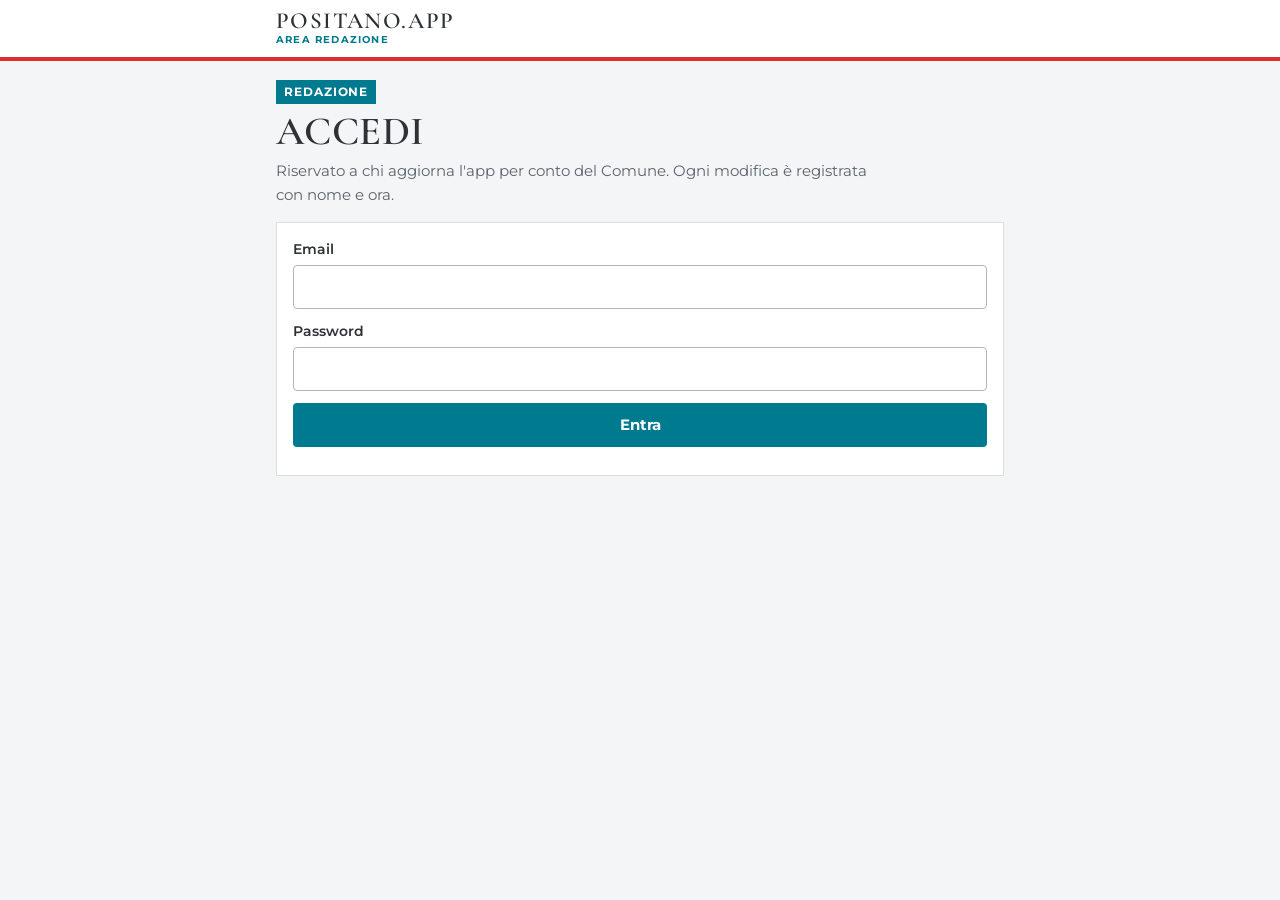
==== public/admin.html @ ebc475f0 "feat: v0.3.0 · home a modalità, pannello di redazione, aperti d'inverno, servizi del Comune - Home c" ====
<!doctype html>
<html lang="it">
<head>
  <meta charset="utf-8">
  <meta name="viewport" content="width=device-width, initial-scale=1, viewport-fit=cover">
  <title>Redazione · Positano.app</title>
  <meta name="robots" content="noindex, nofollow">
  <meta name="theme-color" content="#FFFFFF">
  <link rel="stylesheet" href="css/style.css">
  <style>
    body{padding-bottom:2rem}
    .tabs{display:flex;gap:.3rem;overflow-x:auto;margin:0 0 1rem;border-bottom:1px solid var(--bordo)}
    .tabs button{min-height:44px;padding:.4rem .9rem;border:0;border-bottom:3px solid transparent;background:none;font:600 14px/1 var(--sans);color:var(--ink2);cursor:pointer;white-space:nowrap}
    .tabs button[aria-selected="true"]{color:var(--ink);border-bottom-color:var(--filo)}
    .riga-l{display:flex;align-items:center;gap:.7rem;padding:.6rem .8rem;border-top:1px solid var(--bordo);background:var(--carta)}
    .riga-l:first-child{border-top:0}
    .riga-l > div{flex:1;min-width:0}
    .riga-l small{display:block;color:var(--ink2)}
    .elenco{border:1px solid var(--bordo);margin-bottom:1rem}
    form.scheda{display:grid;gap:.75rem;background:var(--carta);border:1px solid var(--bordo);padding:1rem;margin-bottom:1rem}
    form.scheda label{display:flex;flex-direction:column;gap:.25rem;font-weight:600;font-size:.88rem}
    form.scheda input,form.scheda select,form.scheda textarea{font:inherit;font-weight:400;padding:.5rem .65rem;border:1.5px solid var(--bordo-forte);border-radius:var(--r);background:#fff;color:var(--ink);min-height:44px}
    .due{display:grid;grid-template-columns:repeat(auto-fit,minmax(min(100%,200px),1fr));gap:.6rem}
    .periodo{display:grid;grid-template-columns:1fr 1fr;gap:.4rem;padding:.6rem;border:1px solid var(--bordo);background:var(--fondo)}
    .periodo .giorni{grid-column:1/-1;display:flex;flex-wrap:wrap;gap:.3rem .7rem;font-weight:400;font-size:.85rem}
    .periodo .giorni label{flex-direction:row;align-items:center;gap:.25rem;font-weight:400}
    .periodo .giorni input{min-height:auto}
    .periodo .full{grid-column:1/-1}
    .errore{color:var(--c-emergenze);font-weight:600}
    .ok{color:var(--verde-ok);font-weight:600}
    .piccolo{font-size:.82rem;color:var(--ink2)}
    .registro td{padding:.35rem .5rem;border-top:1px solid var(--bordo);font-size:.85rem;vertical-align:top}
    .tabella{overflow-x:auto;background:var(--carta);border:1px solid var(--bordo)}
  </style>
</head>
<body>
  <header class="topbar"><div class="topbar-in">
    <a class="brand" href="./"><strong>Positano.app</strong><small>Area redazione</small></a>
    <div class="topbar-actions"><button type="button" class="btn secondario" id="esci" hidden>Esci</button></div>
  </div></header>
  <main id="main">
    <section id="accesso" hidden>
      <header class="sec-head"><span class="banda">Redazione</span><h1>Accedi</h1><p>Riservato a chi aggiorna l'app per conto del Comune. Ogni modifica è registrata con nome e ora.</p></header>
      <form class="scheda" id="f-accesso">
        <label>Email<input type="email" id="a-email" autocomplete="username" required></label>
        <label>Password<input type="password" id="a-pw" autocomplete="current-password" required></label>
        <button class="btn" type="submit">Entra</button>
        <p id="a-msg" class="errore" role="alert"></p>
      </form>
    </section>

    <section id="cambio" hidden>
      <header class="sec-head"><span class="banda">Redazione</span><h1>Scegli la tua password</h1><p>Al primo accesso la password va cambiata: almeno 12 caratteri. Usa il gestore delle password del telefono.</p></header>
      <form class="scheda" id="f-cambio">
        <label>Password attuale<input type="password" id="c-old" autocomplete="current-password" required></label>
        <label>Nuova password<input type="password" id="c-new" autocomplete="new-password" minlength="12" required></label>
        <button class="btn" type="submit">Salva</button>
        <p id="c-msg" class="errore" role="alert"></p>
      </form>
    </section>

    <section id="pannello" hidden>
      <header class="sec-head"><span class="banda">Redazione</span><h1>Pannello</h1><p id="chi"></p></header>
      <nav class="tabs" role="tablist">
        <button role="tab" data-tab="aperture" aria-selected="true">Aperture invernali</button>
        <button role="tab" data-tab="avvisi" aria-selected="false">Avvisi</button>
        <button role="tab" data-tab="home" aria-selected="false">Home</button>
        <button role="tab" data-tab="registro" aria-selected="false">Registro</button>
      </nav>
      <div id="tab"></div>
    </section>
  </main>
  <div id="toast" class="toast" role="status" hidden></div>
  <script src="js/admin.js"></script>
</body>
</html>
---- public/css/style.css ----
/* Positano.app · stile v0.3
   Il linguaggio dei post del Comune (design system «Comune di Positano · Positano.app»):
   Cormorant Garamond per i titoli, Montserrat per il resto, colori di categoria, fili rossi, angoli squadrati.
   Solo tema chiaro, per scelta. Tocchi >= 44 px, testo >= 4,5:1. */
@font-face{font-family:"Cormorant Garamond";src:url(../fonts/cormorant-garamond-latin.woff2) format("woff2");font-weight:500 600;font-style:normal;font-display:swap}
@font-face{font-family:"Montserrat";src:url(../fonts/montserrat-latin.woff2) format("woff2");font-weight:400 700;font-style:normal;font-display:swap}

:root{
  color-scheme:light;
  --display:"Cormorant Garamond",Garamond,"Times New Roman",serif;
  --sans:Montserrat,"Segoe UI",Roboto,Arial,sans-serif;
  --fondo:#F3F5F7; --carta:#FFFFFF; --ink:#2E3236; --ink2:#5B636B; --bordo:#D9DEE3; --bordo-forte:#AEB7C0;
  --filo:#DD302E; --su-scuro:#FFFFFF; --su-chiaro:#111111;
  --teal:#007A8E; --teal-scuro:#005F6E;
  /* categorie: fondo pieno + testo che ci sta sopra */
  --c-emergenze:#B71523; --t-emergenze:#FFFFFF;
  --c-viabilita:#1877BD; --t-viabilita:#FFFFFF;
  --c-cultura:#CA1D6B; --t-cultura:#FFFFFF;
  --c-sanita:#F4AACC; --t-sanita:#111111;
  --c-sport:#FAB429; --t-sport:#111111;
  --c-ambiente:#89B026; --t-ambiente:#111111;
  --c-turismo:#7DC1E7; --t-turismo:#111111;
  --c-scuole:#E97A28; --t-scuole:#111111;
  --c-lavori:#7D6F64; --t-lavori:#FFFFFF;
  --c-sociale:#9B72AA; --t-sociale:#111111;
  --c-oggi:#00966B; --t-oggi:#111111;
  --c-comunicati:#1877BD; --t-comunicati:#FFFFFF;
  --c-extra:#004C77; --t-extra:#FFFFFF;
  --c-istituzionale:#007A8E; --t-istituzionale:#FFFFFF;
  --c-protezione-civile:#172C70; --t-protezione-civile:#FFFFFF;
  --verde-ok:#1F7A4A; --avviso-bg:#FFF4D6; --avviso-ink:#6B4A00;
  --r:4px; --nav-h:64px;
}
*{box-sizing:border-box}
[hidden]{display:none !important}
html{-webkit-text-size-adjust:100%}
body{margin:0;background:var(--fondo);color:var(--ink);font:400 16px/1.55 var(--sans);padding-bottom:calc(var(--nav-h) + env(safe-area-inset-bottom) + 8px)}
body.no-scroll{overflow:hidden}
main{max-width:760px;margin:0 auto;padding:1rem max(16px,env(safe-area-inset-left,0px)) 1.5rem max(16px,env(safe-area-inset-right,0px))}
main:focus{outline:none}
h1,h2,h3{line-height:1.15;margin:0}
p{margin:0}
a{color:#135E96}
.sr-only{position:absolute;width:1px;height:1px;overflow:hidden;clip:rect(0 0 0 0);white-space:nowrap}
.ic{width:22px;height:22px;flex:none;fill:none;stroke:currentColor;stroke-width:1.9;stroke-linecap:round;stroke-linejoin:round}
:focus-visible{outline:3px solid var(--c-sport);outline-offset:2px}
h1:focus,h3:focus,article:focus{outline:none}
.skip-link{position:absolute;left:-999px;top:0;background:var(--teal);color:#fff;padding:.6rem 1rem;z-index:99}
.skip-link:focus{left:0}

/* ---- testata: fascia bianca + filo rosso, come i post ---- */
.topbar{position:sticky;top:0;z-index:20;background:var(--carta);border-bottom:4px solid var(--filo);padding-top:env(safe-area-inset-top,0px)}
.topbar-in{max-width:760px;margin:0 auto;display:flex;align-items:center;justify-content:space-between;gap:.5rem;padding:.4rem max(12px,env(safe-area-inset-right,0px)) .4rem max(16px,env(safe-area-inset-left,0px))}
.brand{display:flex;flex-direction:column;color:var(--ink);text-decoration:none;min-height:44px;justify-content:center}
.brand strong{font:600 23px/1 var(--display);letter-spacing:.06em;text-transform:uppercase}
.brand small{font:700 10px/1.3 var(--sans);letter-spacing:.12em;text-transform:uppercase;color:var(--teal)}
.topbar-actions{display:flex;gap:.25rem;align-items:center}
.icon-btn{display:inline-flex;align-items:center;justify-content:center;min-width:44px;min-height:44px;border:0;border-radius:var(--r);background:transparent;color:inherit;cursor:pointer}
.icon-btn:hover{background:var(--fondo)}
.lang-btn{min-width:44px;min-height:36px;border:1.5px solid var(--bordo-forte);background:var(--carta);color:var(--ink);border-radius:var(--r);font:700 13px/1 var(--sans);cursor:pointer}
.lang-btn:hover{border-color:var(--ink)}
.offline-bar{background:var(--avviso-bg);color:var(--avviso-ink);text-align:center;font-size:.85rem;padding:.4rem 1rem}

/* ---- elementi del sistema ---- */
.banda{display:inline-flex;align-items:center;gap:.35rem;align-self:flex-start;padding:4px 8px;font:700 11.5px/16px var(--sans);letter-spacing:.08em;text-transform:uppercase;background:var(--c-istituzionale);color:var(--t-istituzionale)}
.titolo-sez{font:600 13px/1.2 var(--sans);letter-spacing:.1em;text-transform:uppercase;color:var(--ink2);margin:1.6rem 0 .65rem;display:flex;align-items:center;gap:.6rem}
.titolo-sez::after{content:"";flex:1;height:1px;background:var(--bordo)}
.list{display:flex;flex-direction:column;gap:.7rem}
.note{color:var(--ink2);font-size:.92rem}
.callout{background:var(--avviso-bg);color:var(--ink);padding:.75rem .9rem;border-radius:var(--r);font-size:.92rem}
.updated{margin-top:1.4rem;color:var(--ink2);font-size:.82rem}
.muted{color:var(--ink2)}
.more{display:inline-flex;align-items:center;gap:.25rem;font-weight:700;text-decoration:none;min-height:44px;color:var(--teal-scuro)}
.more .ic{width:18px;height:18px}
.btn{display:inline-flex;align-items:center;justify-content:center;gap:.4rem;min-height:44px;padding:.55rem 1.1rem;border:0;border-radius:var(--r);background:var(--teal);color:#fff;font:700 15px/1.2 var(--sans);cursor:pointer;text-decoration:none}
.btn.secondario{background:var(--carta);color:var(--ink);border:1px solid var(--bordo-forte)}

/* ---- home ---- */
.hero{padding:.6rem 0 .2rem;display:flex;flex-direction:column;gap:.35rem}
.hero-k{font:700 12px/1.3 var(--sans);letter-spacing:.12em;text-transform:uppercase;color:var(--teal)}
.hero h1{font:600 clamp(34px,8vw,46px)/1 var(--display);text-transform:uppercase;letter-spacing:.01em}
.hero-riga{display:flex;flex-wrap:wrap;gap:.3rem 1rem;color:var(--ink2);font-size:.95rem;align-items:center}
.hero-riga span{display:inline-flex;align-items:center;gap:.35rem}
.hero-riga .ic{width:19px;height:19px;color:var(--c-scuole)}
.meteo{font-weight:600;color:var(--ink)}
.modo{display:inline-flex;align-items:center;gap:.4rem;font:600 12px/1 var(--sans);color:var(--ink2);margin-top:.15rem}
.modo i{width:10px;height:10px;display:inline-block}
.messaggio{margin:.8rem 0 0;background:var(--carta);border:1px solid var(--bordo)}
.messaggio .fascia{padding:6px 12px;font:700 11.5px/16px var(--sans);letter-spacing:.08em;text-transform:uppercase}
.messaggio p{padding:.75rem 12px;font-size:1rem}
.sos{display:flex;align-items:center;gap:.85rem;margin:1rem 0 .2rem;padding:.8rem 1rem;border-radius:var(--r);background:var(--c-emergenze);color:#fff;text-decoration:none;min-height:60px}
.sos .ic{width:26px;height:26px;stroke-width:2.2}
.sos strong{display:block;font-size:1.05rem}
.sos small{display:block;opacity:.92;font-size:.82rem}
.allerta{margin:.9rem 0 0;border:1px solid var(--bordo);background:var(--carta)}
.allerta .fascia{display:flex;justify-content:space-between;gap:.5rem;padding:7px 12px;font:700 12px/16px var(--sans);letter-spacing:.08em;text-transform:uppercase}
.allerta .corpo{padding:.8rem 12px .9rem;display:flex;flex-direction:column;gap:.35rem}
.allerta h2{font:600 26px/1.05 var(--display);text-transform:uppercase}
.allerta.giallo .fascia{background:#FAB429;color:#111}
.allerta.arancione .fascia{background:#E97A28;color:#111}
.allerta.rosso .fascia{background:#B71523;color:#fff}
.allerta-ok{display:flex;align-items:center;gap:.55rem;margin:.9rem 0 0;padding:.6rem .85rem;background:var(--carta);border:1px solid var(--bordo);border-radius:var(--r);font-size:.9rem;color:var(--ink2)}
.allerta-ok .pallino{width:10px;height:10px;border-radius:50%;background:var(--verde-ok);flex:none}

/* avviso: occhiello pieno + filo rosso + titolo in Cormorant (AvvisoApp) */
.avviso{background:var(--carta);border:1px solid var(--bordo);scroll-margin-top:80px}
.avviso .occhiello{display:flex;justify-content:space-between;gap:.5rem;padding:6px 12px;font:700 11.5px/16px var(--sans);letter-spacing:.08em;text-transform:uppercase}
.avviso .filo{height:3px;background:var(--filo)}
.avviso .corpo{padding:.75rem 12px .85rem;display:flex;flex-direction:column;gap:.4rem}
.avviso h3{font:600 22px/1.08 var(--display);text-transform:uppercase;letter-spacing:.01em}
.avviso .stato{font:700 11px/1 var(--sans);letter-spacing:.06em;text-transform:uppercase;padding:3px 6px;border:1px solid currentColor}
.avviso .stato.risolto{color:var(--verde-ok)}
.avviso .storia{margin:.2rem 0 0;padding:0;list-style:none;border-left:2px solid var(--bordo);display:flex;flex-direction:column;gap:.35rem}
.avviso .storia li{padding-left:.7rem;font-size:.88rem;color:var(--ink2)}
.avviso .storia b{color:var(--ink);font-weight:600}
.avvisi{display:flex;flex-direction:column;gap:.7rem}
.comune-link{display:flex;align-items:center;gap:.7rem;padding:.65rem .85rem;background:var(--carta);border:1px solid var(--bordo);color:var(--ink);text-decoration:none;min-height:52px}
.comune-link > span:not(.menu-b){flex:1;min-width:0}
.comune-link small{display:block;color:var(--ink2);font-size:.8rem}

.pannello{display:flex;align-items:center;gap:.8rem;margin:.8rem 0 0;padding:.85rem 1rem;background:var(--carta);border:1px solid var(--bordo);text-decoration:none;color:var(--ink)}
.pannello > span{flex:1;min-width:0}
.pannello .k{display:block;font:700 11.5px/1.3 var(--sans);letter-spacing:.08em;text-transform:uppercase;color:var(--ink2)}
.pannello .v{display:block;margin-top:.3rem;font-size:1.02rem;font-weight:600}
.pannello .ic-big{width:40px;height:40px;display:inline-flex;align-items:center;justify-content:center;flex:none}
.chev{color:var(--ink2);width:20px;height:20px}

.tiles{display:grid;grid-template-columns:repeat(2,1fr);gap:.6rem}
@media (min-width:600px){.tiles{grid-template-columns:repeat(3,1fr)}}
.tile{display:flex;flex-direction:column;background:var(--carta);border:1px solid var(--bordo);color:var(--ink);text-decoration:none;min-height:118px}
.tile .tile-b{height:6px}
.tile .tile-in{padding:.7rem .8rem .8rem;display:flex;flex-direction:column;gap:.3rem}
.tile .ic{width:24px;height:24px;color:var(--ink2)}
.tile-t{font:600 19px/1.05 var(--display);text-transform:uppercase;letter-spacing:.01em}
.tile-d{font-size:.78rem;color:var(--ink2);line-height:1.3}
.tile:hover{border-color:var(--bordo-forte)}

.scorciatoie{display:grid;grid-template-columns:repeat(3,1fr);gap:.5rem}
.scorciatoia{display:flex;flex-direction:column;align-items:center;justify-content:center;gap:.35rem;min-height:84px;padding:.6rem .4rem;background:var(--carta);border:1px solid var(--bordo);color:var(--ink);text-decoration:none;text-align:center;font:600 13px/1.2 var(--sans)}
.scorciatoia .ic{color:var(--teal)}

.install{display:flex;gap:.5rem;align-items:flex-start;margin-top:1.2rem;padding:.9rem 1rem;border:1px dashed var(--bordo-forte);font-size:.9rem;background:var(--carta)}
.install > div{flex:1}
.install p{margin:.25rem 0 .5rem;color:var(--ink2)}

/* ---- testata di sezione ---- */
.crumb{display:inline-flex;align-items:center;gap:.2rem;min-height:44px;margin:-.4rem 0 0 -.3rem;padding:0 .3rem;color:var(--ink2);text-decoration:none;font-size:.9rem;font-weight:600}
.crumb .ic{width:18px;height:18px}
.sec-head{display:flex;flex-direction:column;gap:.45rem;margin:.2rem 0 1rem}
.sec-head h1{font:600 clamp(30px,7vw,40px)/1.02 var(--display);text-transform:uppercase;letter-spacing:.01em}
.sec-head p{color:var(--ink2);font-size:.95rem;max-width:62ch}
.jump{display:flex;gap:.4rem;overflow-x:auto;padding:.1rem 1rem .6rem;margin:0 -1rem;scrollbar-width:none}
.jump a{flex:none;padding:.45rem .8rem;border:1px solid var(--bordo-forte);background:var(--carta);color:var(--ink);text-decoration:none;font-size:.84rem;font-weight:600;min-height:38px;display:inline-flex;align-items:center}
.group{scroll-margin-top:80px}

/* ---- scheda (SchedaApp) ---- */
.item{background:var(--carta);border:1px solid var(--bordo);border-radius:var(--r);padding:.9rem 1rem;display:flex;flex-direction:column;gap:.45rem;scroll-margin-top:80px}
.item.flash{animation:flash 1.6s ease-out}
@keyframes flash{0%{box-shadow:0 0 0 4px var(--c-sport)}100%{box-shadow:none}}
@media (prefers-reduced-motion: reduce){.item.flash,.avviso.flash{animation:none;outline:3px solid var(--c-sport)}}
.item-head{display:flex;flex-wrap:wrap;align-items:center;gap:.35rem .5rem;position:relative;padding-right:44px}
.item h3{font:700 17px/1.3 var(--sans)}
.item p{font-size:.95rem}
.item .sub{color:var(--ink2);font-size:.9rem}
.hours,.addr{display:flex;gap:.45rem;align-items:flex-start;color:var(--ink2)}
.hours .ic,.addr .ic{width:18px;height:18px;margin-top:.15rem}
.chips{display:flex;flex-wrap:wrap;gap:.35rem;list-style:none;padding:0;margin:0}
.chips li{font-size:.8rem;padding:.18rem .55rem;border:1px solid var(--bordo-forte);color:var(--ink)}
.bullets{margin:0;padding-left:1.15rem;font-size:.94rem}
.bullets li{margin:.2rem 0}
.state{font-size:.84rem;font-weight:700}
.state.on{color:var(--verde-ok)} .state.off{color:var(--ink2)}
.src{font-size:.78rem;color:var(--ink2)}
.src a{color:var(--ink2)}
.acts{display:flex;flex-wrap:wrap;gap:.45rem;margin-top:.25rem}
.act{display:inline-flex;align-items:center;gap:.4rem;min-height:44px;padding:.45rem .8rem;border-radius:var(--r);border:1px solid var(--bordo-forte);background:var(--carta);color:var(--ink);font:600 14px/1.25 var(--sans);text-decoration:none;cursor:pointer;max-width:100%}
.act span{overflow-wrap:anywhere}
.act .ic{width:19px;height:19px}
.act.primary{background:var(--teal);border-color:var(--teal);color:#fff;font-size:15px}
.share-btn{position:absolute;top:-10px;right:-10px;width:44px;height:44px;display:inline-flex;align-items:center;justify-content:center;border:0;background:transparent;color:var(--ink2);cursor:pointer}
.share-btn .ic{width:19px;height:19px}
.badge{display:inline-block;font-size:.7rem;font-weight:700;padding:.12rem .45rem;letter-spacing:.02em}
.badge.warn{background:var(--avviso-bg);color:var(--avviso-ink)}
.badge.demo{background:#E3EFF9;color:#134A7C}
.q{display:inline-flex;align-items:center;justify-content:center;width:1.15em;height:1.15em;border-radius:50%;background:var(--avviso-bg);color:var(--avviso-ink);font-size:.75em;font-weight:800;vertical-align:middle}

/* ---- eventi ---- */
.event{display:flex;gap:.85rem;background:var(--carta);border:1px solid var(--bordo);padding:.85rem 1rem;margin-bottom:.6rem;scroll-margin-top:80px}
.ev-date{flex:none;width:54px;text-align:center;background:var(--c-cultura);color:#fff;padding:.4rem 0;align-self:flex-start}
.ev-date .d{display:block;font:600 26px/1 var(--display)}
.ev-date .m{display:block;font:700 10.5px/1.4 var(--sans);text-transform:uppercase;letter-spacing:.06em}
.ev-body{flex:1;min-width:0;display:flex;flex-direction:column;gap:.35rem}
.ev-body h3{font:700 16px/1.3 var(--sans)}
.ev-body .sub{color:var(--ink2);font-size:.9rem}
.filtri{display:flex;flex-wrap:wrap;gap:.4rem;margin:0 0 .8rem}
.filtro{min-height:38px;padding:.35rem .8rem;border:1px solid var(--bordo-forte);background:var(--carta);color:var(--ink);font:600 13px/1 var(--sans);cursor:pointer}
.filtro[aria-pressed="true"]{background:var(--ink);color:#fff;border-color:var(--ink)}

/* ---- rifiuti ---- */
.fraz{display:inline-block;padding:.12rem .5rem;font-size:.85rem;font-weight:700;margin:.1rem .1rem .1rem 0;border:1px solid transparent}
.fraz-brown{background:#ECDCC8;color:#5B3A12} .fraz-blue{background:#D7E8F8;color:#134A7C} .fraz-yellow{background:#FBECB5;color:#6A5000}
.fraz-green{background:#D5EEDB;color:#165A32} .fraz-grey{background:#E3E6E9;color:#333F48} .fraz-white{background:#fff;color:#333;border-color:#CFD6DC}
.week{list-style:none;padding:0;margin:0;background:var(--carta);border:1px solid var(--bordo)}
.week li{display:flex;gap:.8rem;align-items:center;padding:.55rem 1rem;border-top:1px solid var(--bordo);min-height:46px}
.week li:first-child{border-top:0}
.week li.is-today{background:#EAF5EE}
.week .wd{width:6.2rem;flex:none;font-weight:600;font-size:.92rem}
.week .wd::first-letter{text-transform:uppercase}
.field{width:100%;padding:.7rem .9rem;border:1.5px solid var(--bordo-forte);border-radius:var(--r);font:inherit;background:var(--carta);color:var(--ink);min-height:48px;margin-bottom:.6rem}
.gloss{background:var(--carta);border:1px solid var(--bordo)}
.gloss-row{display:flex;flex-direction:column;gap:.15rem;padding:.65rem 1rem;border-top:1px solid var(--bordo)}
.gloss-row:first-child{border-top:0}
.gloss-row > span{color:var(--ink2);font-size:.92rem}
.gloss .note{padding:.6rem 1rem}
.src-only{margin-top:.4rem}
.panel-rif{background:var(--carta);border:1px solid var(--bordo);padding:.9rem 1rem;display:flex;flex-direction:column;gap:.4rem}

/* ---- aperti d'inverno: timeline ---- */
.tl-legenda{display:flex;flex-wrap:wrap;gap:.4rem .9rem;font-size:.82rem;color:var(--ink2);margin:.2rem 0 .6rem}
.tl-legenda i{display:inline-block;width:14px;height:10px;margin-right:.3rem;vertical-align:middle}
.tl{background:var(--carta);border:1px solid var(--bordo)}
.tl-mesi{position:relative;height:28px;border-bottom:1px solid var(--bordo);margin-left:0}
.tl-mesi span{position:absolute;top:0;height:28px;display:flex;align-items:center;padding-left:6px;font:700 11px/1 var(--sans);letter-spacing:.06em;text-transform:uppercase;color:var(--ink2);border-left:1px solid var(--bordo)}
.tl-zona{padding:.45rem .75rem;background:var(--fondo);border-top:1px solid var(--bordo);font:700 11.5px/16px var(--sans);letter-spacing:.08em;text-transform:uppercase;color:var(--ink)}
.tl-riga{padding:.55rem .75rem .65rem;border-top:1px solid var(--bordo);display:flex;flex-direction:column;gap:.35rem}
.tl-riga:first-of-type{border-top:0}
.tl-nome{display:flex;flex-wrap:wrap;align-items:baseline;gap:.2rem .5rem}
.tl-nome strong{font-size:.98rem}
.tl-nome small{color:var(--ink2);font-size:.8rem}
.tl-oggi{font:700 11px/1 var(--sans);letter-spacing:.05em;text-transform:uppercase;padding:3px 6px;background:var(--verde-ok);color:#fff}
.tl-barra{position:relative;height:16px;background:repeating-linear-gradient(90deg,transparent 0 calc(100%/5 - 1px),var(--bordo) calc(100%/5 - 1px) calc(100%/5));}
.tl-barra b{position:absolute;top:2px;bottom:2px;background:var(--c-extra);min-width:3px}
.tl-barra b.giorni{background:repeating-linear-gradient(90deg,var(--c-extra) 0 4px,#7FA6BF 4px 6px)}
.tl-barra .ora{position:absolute;top:-3px;bottom:-3px;width:2px;background:var(--filo)}
.tl-periodi{font-size:.82rem;color:var(--ink2)}
.vuoto{background:var(--carta);border:1px dashed var(--bordo-forte);padding:1.1rem 1rem;display:flex;flex-direction:column;gap:.5rem}

/* ---- menu e ricerca ---- */
.menu{display:flex;flex-direction:column;background:var(--carta);border:1px solid var(--bordo)}
.menu-row{display:flex;align-items:center;gap:.85rem;padding:.7rem 1rem;border-top:1px solid var(--bordo);text-decoration:none;color:var(--ink);min-height:62px}
.menu-row:first-child{border-top:0}
.menu-row > span:nth-child(2){flex:1;min-width:0}
.menu-row strong{display:block}
.menu-row small{display:block;color:var(--ink2);font-size:.84rem}
.menu-b{width:6px;align-self:stretch;flex:none}
.search-sheet{position:fixed;inset:0;z-index:40;background:var(--fondo);display:flex;flex-direction:column;padding-top:env(safe-area-inset-top)}
.search-head{display:flex;align-items:center;gap:.4rem;padding:.6rem .6rem .6rem 1rem;border-bottom:4px solid var(--filo);background:var(--carta)}
.search-head > .ic{color:var(--ink2)}
.search-head input{flex:1;min-height:44px;border:0;background:transparent;font:inherit;font-size:1.05rem;color:var(--ink)}
.search-head input:focus{outline:none}
.search-head input::-webkit-search-cancel-button{-webkit-appearance:none;appearance:none}
.search-results{overflow:auto;padding:1rem;max-width:760px;width:100%;margin:0 auto}
.search-results .menu-row{background:var(--carta);border:1px solid var(--bordo);margin-bottom:.5rem}

.prose{display:flex;flex-direction:column;gap:.7rem;max-width:66ch}
.prose h2{font:600 24px/1.1 var(--display);text-transform:uppercase;margin-top:.8rem}
.prose ul{margin:0;padding-left:1.2rem}
.modi{display:grid;grid-template-columns:repeat(auto-fit,minmax(min(100%,210px),1fr));gap:.6rem}
.modo-card{display:flex;flex-direction:column;background:var(--carta);border:1px solid var(--bordo);text-decoration:none;color:var(--ink)}
.modo-card .fascia{padding:6px 10px;font:700 11.5px/16px var(--sans);letter-spacing:.08em;text-transform:uppercase}
.modo-card p{padding:.55rem 10px .7rem;font-size:.86rem;color:var(--ink2)}

/* ---- crea post ---- */
.post-form{display:grid;gap:.7rem}
.post-form label{display:flex;flex-direction:column;gap:.25rem;font-weight:600;font-size:.88rem}
.post-form input,.post-form select,.post-form textarea{font:inherit;font-weight:400;padding:.55rem .7rem;border:1.5px solid var(--bordo-forte);border-radius:var(--r);background:var(--carta);color:var(--ink);min-height:44px}
.post-anteprima{width:100%;max-width:420px;aspect-ratio:4/5;border:1px solid var(--bordo);background:var(--carta);display:block}
.post-azioni{display:flex;flex-wrap:wrap;gap:.5rem}

/* ---- barra in basso ---- */
.bottomnav{position:fixed;bottom:0;left:0;right:0;z-index:20;display:flex;background:var(--carta);border-top:1px solid var(--bordo);padding:0 env(safe-area-inset-right,0px) env(safe-area-inset-bottom) env(safe-area-inset-left,0px);height:calc(var(--nav-h) + env(safe-area-inset-bottom))}
.bottomnav a{flex:1;display:flex;flex-direction:column;align-items:center;justify-content:center;gap:3px;font-size:.68rem;font-weight:600;color:var(--ink2);text-decoration:none;position:relative;min-width:0}
.bottomnav a span{white-space:nowrap;overflow:hidden;text-overflow:ellipsis;max-width:100%}
.bottomnav a[aria-current="page"]{color:var(--ink)}
.bottomnav a[aria-current="page"]::before{content:"";position:absolute;top:0;left:22%;right:22%;height:3px;background:var(--filo)}
.bottomnav .nav-sos .ic{color:var(--c-emergenze)}
.toast{position:fixed;left:50%;bottom:calc(var(--nav-h) + env(safe-area-inset-bottom) + 14px);transform:translateX(-50%);background:var(--ink);color:#fff;padding:.55rem 1rem;border-radius:var(--r);font-size:.9rem;z-index:50}
@media print{.topbar,.bottomnav,.acts,.sos{display:none}body{padding:0}}
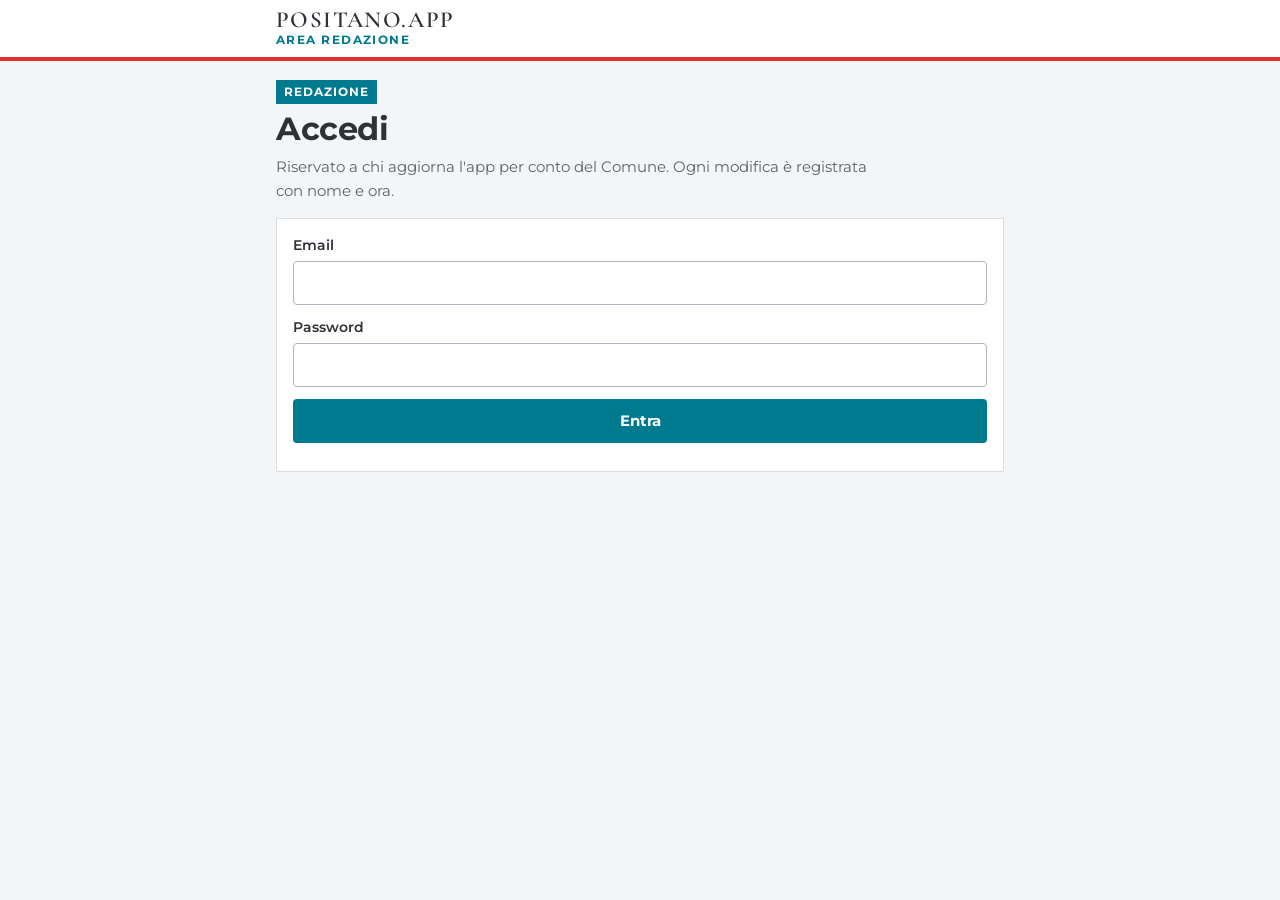
==== commit 1def2a29: "feat: v0.4.0 · Albo e Consiglio da Super Agenda, proposte dai post, zone, notifiche push, mappa, sta" ====
--- a/public/admin.html
+++ b/public/admin.html
@@ -31,6 +31,20 @@
     .piccolo{font-size:.82rem;color:var(--ink2)}
     .registro td{padding:.35rem .5rem;border-top:1px solid var(--bordo);font-size:.85rem;vertical-align:top}
     .tabella{overflow-x:auto;background:var(--carta);border:1px solid var(--bordo)}
+    .proposte{display:grid;gap:.7rem}
+    .post-ig{display:flex;gap:.8rem;background:var(--carta);border:1px solid var(--bordo);padding:.7rem}
+    .post-ig img{width:120px;height:150px;object-fit:cover;flex:none;background:var(--fondo)}
+    .post-ig > div{display:flex;flex-direction:column;gap:.35rem;min-width:0}
+    .testo-ig{font-size:.88rem;color:var(--ink2);white-space:pre-line;overflow-wrap:anywhere}
+    @media (max-width:520px){.post-ig{flex-direction:column}.post-ig img{width:100%;height:220px}}
+    .zone-scelta{border:1px solid var(--bordo);padding:.5rem .7rem;display:flex;flex-wrap:wrap;gap:.3rem .9rem;font-size:.88rem}
+    .zone-scelta legend{font-weight:600;padding:0 .3rem}
+    .zone-scelta label{flex-direction:row !important;align-items:center;gap:.3rem !important;font-weight:400 !important}
+    .zone-scelta input{min-height:auto !important}
+    .barre{display:flex;align-items:flex-end;gap:3px;height:140px;background:var(--carta);border:1px solid var(--bordo);padding:.5rem}
+    .barre div{flex:1;display:flex;flex-direction:column;align-items:center;justify-content:flex-end;height:100%;gap:2px}
+    .barre i{display:block;width:100%;background:var(--teal);min-height:2px}
+    .barre span{font-size:12px;color:var(--ink2)}
   </style>
 </head>
 <body>
@@ -64,7 +78,11 @@
       <nav class="tabs" role="tablist">
         <button role="tab" data-tab="aperture" aria-selected="true">Aperture invernali</button>
         <button role="tab" data-tab="avvisi" aria-selected="false">Avvisi</button>
+        <button role="tab" data-tab="proposte" aria-selected="false">Dai post del Comune</button>
+        <button role="tab" data-tab="notifiche" aria-selected="false">Notifiche</button>
+        <button role="tab" data-tab="comune" aria-selected="false">Consiglio e canali</button>
         <button role="tab" data-tab="home" aria-selected="false">Home</button>
+        <button role="tab" data-tab="stato" aria-selected="false">Stato</button>
         <button role="tab" data-tab="registro" aria-selected="false">Registro</button>
       </nav>
       <div id="tab"></div>
--- a/public/css/style.css
+++ b/public/css/style.css
@@ -1,6 +1,6 @@
 /* Positano.app · stile v0.3
    Il linguaggio dei post del Comune (design system «Comune di Positano · Positano.app»):
-   Cormorant Garamond per i titoli, Montserrat per il resto, colori di categoria, fili rossi, angoli squadrati.
+   Montserrat per titoli e testo (leggibilità); Cormorant Garamond solo per il marchio. Etichette maiuscole >= 12 px, colori di categoria, fili rossi, angoli squadrati.
    Solo tema chiaro, per scelta. Tocchi >= 44 px, testo >= 4,5:1. */
 @font-face{font-family:"Cormorant Garamond";src:url(../fonts/cormorant-garamond-latin.woff2) format("woff2");font-weight:500 600;font-style:normal;font-display:swap}
 @font-face{font-family:"Montserrat";src:url(../fonts/montserrat-latin.woff2) format("woff2");font-weight:400 700;font-style:normal;font-display:swap}
@@ -53,7 +53,7 @@
 .topbar-in{max-width:760px;margin:0 auto;display:flex;align-items:center;justify-content:space-between;gap:.5rem;padding:.4rem max(12px,env(safe-area-inset-right,0px)) .4rem max(16px,env(safe-area-inset-left,0px))}
 .brand{display:flex;flex-direction:column;color:var(--ink);text-decoration:none;min-height:44px;justify-content:center}
 .brand strong{font:600 23px/1 var(--display);letter-spacing:.06em;text-transform:uppercase}
-.brand small{font:700 10px/1.3 var(--sans);letter-spacing:.12em;text-transform:uppercase;color:var(--teal)}
+.brand small{font:700 12px/1.3 var(--sans);letter-spacing:.12em;text-transform:uppercase;color:var(--teal)}
 .topbar-actions{display:flex;gap:.25rem;align-items:center}
 .icon-btn{display:inline-flex;align-items:center;justify-content:center;min-width:44px;min-height:44px;border:0;border-radius:var(--r);background:transparent;color:inherit;cursor:pointer}
 .icon-btn:hover{background:var(--fondo)}
@@ -62,7 +62,7 @@
 .offline-bar{background:var(--avviso-bg);color:var(--avviso-ink);text-align:center;font-size:.85rem;padding:.4rem 1rem}
 
 /* ---- elementi del sistema ---- */
-.banda{display:inline-flex;align-items:center;gap:.35rem;align-self:flex-start;padding:4px 8px;font:700 11.5px/16px var(--sans);letter-spacing:.08em;text-transform:uppercase;background:var(--c-istituzionale);color:var(--t-istituzionale)}
+.banda{display:inline-flex;align-items:center;gap:.35rem;align-self:flex-start;padding:4px 8px;font:700 12px/16px var(--sans);letter-spacing:.08em;text-transform:uppercase;background:var(--c-istituzionale);color:var(--t-istituzionale)}
 .titolo-sez{font:600 13px/1.2 var(--sans);letter-spacing:.1em;text-transform:uppercase;color:var(--ink2);margin:1.6rem 0 .65rem;display:flex;align-items:center;gap:.6rem}
 .titolo-sez::after{content:"";flex:1;height:1px;background:var(--bordo)}
 .list{display:flex;flex-direction:column;gap:.7rem}
@@ -78,7 +78,7 @@
 /* ---- home ---- */
 .hero{padding:.6rem 0 .2rem;display:flex;flex-direction:column;gap:.35rem}
 .hero-k{font:700 12px/1.3 var(--sans);letter-spacing:.12em;text-transform:uppercase;color:var(--teal)}
-.hero h1{font:600 clamp(34px,8vw,46px)/1 var(--display);text-transform:uppercase;letter-spacing:.01em}
+.hero h1{font:700 clamp(28px,6.5vw,36px)/1.15 var(--sans);letter-spacing:-.015em}
 .hero-riga{display:flex;flex-wrap:wrap;gap:.3rem 1rem;color:var(--ink2);font-size:.95rem;align-items:center}
 .hero-riga span{display:inline-flex;align-items:center;gap:.35rem}
 .hero-riga .ic{width:19px;height:19px;color:var(--c-scuole)}
@@ -86,7 +86,7 @@
 .modo{display:inline-flex;align-items:center;gap:.4rem;font:600 12px/1 var(--sans);color:var(--ink2);margin-top:.15rem}
 .modo i{width:10px;height:10px;display:inline-block}
 .messaggio{margin:.8rem 0 0;background:var(--carta);border:1px solid var(--bordo)}
-.messaggio .fascia{padding:6px 12px;font:700 11.5px/16px var(--sans);letter-spacing:.08em;text-transform:uppercase}
+.messaggio .fascia{padding:6px 12px;font:700 12px/16px var(--sans);letter-spacing:.08em;text-transform:uppercase}
 .messaggio p{padding:.75rem 12px;font-size:1rem}
 .sos{display:flex;align-items:center;gap:.85rem;margin:1rem 0 .2rem;padding:.8rem 1rem;border-radius:var(--r);background:var(--c-emergenze);color:#fff;text-decoration:none;min-height:60px}
 .sos .ic{width:26px;height:26px;stroke-width:2.2}
@@ -95,20 +95,20 @@
 .allerta{margin:.9rem 0 0;border:1px solid var(--bordo);background:var(--carta)}
 .allerta .fascia{display:flex;justify-content:space-between;gap:.5rem;padding:7px 12px;font:700 12px/16px var(--sans);letter-spacing:.08em;text-transform:uppercase}
 .allerta .corpo{padding:.8rem 12px .9rem;display:flex;flex-direction:column;gap:.35rem}
-.allerta h2{font:600 26px/1.05 var(--display);text-transform:uppercase}
+.allerta h2{font:700 21px/1.2 var(--sans)}
 .allerta.giallo .fascia{background:#FAB429;color:#111}
 .allerta.arancione .fascia{background:#E97A28;color:#111}
 .allerta.rosso .fascia{background:#B71523;color:#fff}
 .allerta-ok{display:flex;align-items:center;gap:.55rem;margin:.9rem 0 0;padding:.6rem .85rem;background:var(--carta);border:1px solid var(--bordo);border-radius:var(--r);font-size:.9rem;color:var(--ink2)}
 .allerta-ok .pallino{width:10px;height:10px;border-radius:50%;background:var(--verde-ok);flex:none}
 
-/* avviso: occhiello pieno + filo rosso + titolo in Cormorant (AvvisoApp) */
+/* avviso: occhiello pieno + filo rosso + titolo in Montserrat (AvvisoApp) */
 .avviso{background:var(--carta);border:1px solid var(--bordo);scroll-margin-top:80px}
-.avviso .occhiello{display:flex;justify-content:space-between;gap:.5rem;padding:6px 12px;font:700 11.5px/16px var(--sans);letter-spacing:.08em;text-transform:uppercase}
+.avviso .occhiello{display:flex;justify-content:space-between;gap:.5rem;padding:6px 12px;font:700 12px/16px var(--sans);letter-spacing:.08em;text-transform:uppercase}
 .avviso .filo{height:3px;background:var(--filo)}
 .avviso .corpo{padding:.75rem 12px .85rem;display:flex;flex-direction:column;gap:.4rem}
-.avviso h3{font:600 22px/1.08 var(--display);text-transform:uppercase;letter-spacing:.01em}
-.avviso .stato{font:700 11px/1 var(--sans);letter-spacing:.06em;text-transform:uppercase;padding:3px 6px;border:1px solid currentColor}
+.avviso h3{font:600 17px/1.3 var(--sans)}
+.avviso .stato{font:700 12px/1 var(--sans);letter-spacing:.06em;text-transform:uppercase;padding:3px 6px;border:1px solid currentColor}
 .avviso .stato.risolto{color:var(--verde-ok)}
 .avviso .storia{margin:.2rem 0 0;padding:0;list-style:none;border-left:2px solid var(--bordo);display:flex;flex-direction:column;gap:.35rem}
 .avviso .storia li{padding-left:.7rem;font-size:.88rem;color:var(--ink2)}
@@ -120,7 +120,7 @@
 
 .pannello{display:flex;align-items:center;gap:.8rem;margin:.8rem 0 0;padding:.85rem 1rem;background:var(--carta);border:1px solid var(--bordo);text-decoration:none;color:var(--ink)}
 .pannello > span{flex:1;min-width:0}
-.pannello .k{display:block;font:700 11.5px/1.3 var(--sans);letter-spacing:.08em;text-transform:uppercase;color:var(--ink2)}
+.pannello .k{display:block;font:700 12px/1.3 var(--sans);letter-spacing:.08em;text-transform:uppercase;color:var(--ink2)}
 .pannello .v{display:block;margin-top:.3rem;font-size:1.02rem;font-weight:600}
 .pannello .ic-big{width:40px;height:40px;display:inline-flex;align-items:center;justify-content:center;flex:none}
 .chev{color:var(--ink2);width:20px;height:20px}
@@ -131,8 +131,8 @@
 .tile .tile-b{height:6px}
 .tile .tile-in{padding:.7rem .8rem .8rem;display:flex;flex-direction:column;gap:.3rem}
 .tile .ic{width:24px;height:24px;color:var(--ink2)}
-.tile-t{font:600 19px/1.05 var(--display);text-transform:uppercase;letter-spacing:.01em}
-.tile-d{font-size:.78rem;color:var(--ink2);line-height:1.3}
+.tile-t{font:700 16px/1.2 var(--sans)}
+.tile-d{font-size:.85rem;color:var(--ink2);line-height:1.3}
 .tile:hover{border-color:var(--bordo-forte)}
 
 .scorciatoie{display:grid;grid-template-columns:repeat(3,1fr);gap:.5rem}
@@ -147,7 +147,7 @@
 .crumb{display:inline-flex;align-items:center;gap:.2rem;min-height:44px;margin:-.4rem 0 0 -.3rem;padding:0 .3rem;color:var(--ink2);text-decoration:none;font-size:.9rem;font-weight:600}
 .crumb .ic{width:18px;height:18px}
 .sec-head{display:flex;flex-direction:column;gap:.45rem;margin:.2rem 0 1rem}
-.sec-head h1{font:600 clamp(30px,7vw,40px)/1.02 var(--display);text-transform:uppercase;letter-spacing:.01em}
+.sec-head h1{font:700 clamp(26px,6vw,32px)/1.15 var(--sans);letter-spacing:-.015em}
 .sec-head p{color:var(--ink2);font-size:.95rem;max-width:62ch}
 .jump{display:flex;gap:.4rem;overflow-x:auto;padding:.1rem 1rem .6rem;margin:0 -1rem;scrollbar-width:none}
 .jump a{flex:none;padding:.45rem .8rem;border:1px solid var(--bordo-forte);background:var(--carta);color:var(--ink);text-decoration:none;font-size:.84rem;font-weight:600;min-height:38px;display:inline-flex;align-items:center}
@@ -170,7 +170,7 @@
 .bullets li{margin:.2rem 0}
 .state{font-size:.84rem;font-weight:700}
 .state.on{color:var(--verde-ok)} .state.off{color:var(--ink2)}
-.src{font-size:.78rem;color:var(--ink2)}
+.src{font-size:.82rem;color:var(--ink2)}
 .src a{color:var(--ink2)}
 .acts{display:flex;flex-wrap:wrap;gap:.45rem;margin-top:.25rem}
 .act{display:inline-flex;align-items:center;gap:.4rem;min-height:44px;padding:.45rem .8rem;border-radius:var(--r);border:1px solid var(--bordo-forte);background:var(--carta);color:var(--ink);font:600 14px/1.25 var(--sans);text-decoration:none;cursor:pointer;max-width:100%}
@@ -179,7 +179,7 @@
 .act.primary{background:var(--teal);border-color:var(--teal);color:#fff;font-size:15px}
 .share-btn{position:absolute;top:-10px;right:-10px;width:44px;height:44px;display:inline-flex;align-items:center;justify-content:center;border:0;background:transparent;color:var(--ink2);cursor:pointer}
 .share-btn .ic{width:19px;height:19px}
-.badge{display:inline-block;font-size:.7rem;font-weight:700;padding:.12rem .45rem;letter-spacing:.02em}
+.badge{display:inline-block;font-size:.75rem;font-weight:700;padding:.12rem .45rem;letter-spacing:.02em}
 .badge.warn{background:var(--avviso-bg);color:var(--avviso-ink)}
 .badge.demo{background:#E3EFF9;color:#134A7C}
 .q{display:inline-flex;align-items:center;justify-content:center;width:1.15em;height:1.15em;border-radius:50%;background:var(--avviso-bg);color:var(--avviso-ink);font-size:.75em;font-weight:800;vertical-align:middle}
@@ -187,8 +187,8 @@
 /* ---- eventi ---- */
 .event{display:flex;gap:.85rem;background:var(--carta);border:1px solid var(--bordo);padding:.85rem 1rem;margin-bottom:.6rem;scroll-margin-top:80px}
 .ev-date{flex:none;width:54px;text-align:center;background:var(--c-cultura);color:#fff;padding:.4rem 0;align-self:flex-start}
-.ev-date .d{display:block;font:600 26px/1 var(--display)}
-.ev-date .m{display:block;font:700 10.5px/1.4 var(--sans);text-transform:uppercase;letter-spacing:.06em}
+.ev-date .d{display:block;font:700 24px/1 var(--sans);font-variant-numeric:tabular-nums}
+.ev-date .m{display:block;font:700 12px/1.4 var(--sans);text-transform:uppercase;letter-spacing:.06em}
 .ev-body{flex:1;min-width:0;display:flex;flex-direction:column;gap:.35rem}
 .ev-body h3{font:700 16px/1.3 var(--sans)}
 .ev-body .sub{color:var(--ink2);font-size:.9rem}
@@ -220,14 +220,14 @@
 .tl-legenda i{display:inline-block;width:14px;height:10px;margin-right:.3rem;vertical-align:middle}
 .tl{background:var(--carta);border:1px solid var(--bordo)}
 .tl-mesi{position:relative;height:28px;border-bottom:1px solid var(--bordo);margin-left:0}
-.tl-mesi span{position:absolute;top:0;height:28px;display:flex;align-items:center;padding-left:6px;font:700 11px/1 var(--sans);letter-spacing:.06em;text-transform:uppercase;color:var(--ink2);border-left:1px solid var(--bordo)}
-.tl-zona{padding:.45rem .75rem;background:var(--fondo);border-top:1px solid var(--bordo);font:700 11.5px/16px var(--sans);letter-spacing:.08em;text-transform:uppercase;color:var(--ink)}
+.tl-mesi span{position:absolute;top:0;height:28px;display:flex;align-items:center;padding-left:6px;font:700 12px/1 var(--sans);letter-spacing:.06em;text-transform:uppercase;color:var(--ink2);border-left:1px solid var(--bordo)}
+.tl-zona{padding:.45rem .75rem;background:var(--fondo);border-top:1px solid var(--bordo);font:700 12px/16px var(--sans);letter-spacing:.08em;text-transform:uppercase;color:var(--ink)}
 .tl-riga{padding:.55rem .75rem .65rem;border-top:1px solid var(--bordo);display:flex;flex-direction:column;gap:.35rem}
 .tl-riga:first-of-type{border-top:0}
 .tl-nome{display:flex;flex-wrap:wrap;align-items:baseline;gap:.2rem .5rem}
 .tl-nome strong{font-size:.98rem}
 .tl-nome small{color:var(--ink2);font-size:.8rem}
-.tl-oggi{font:700 11px/1 var(--sans);letter-spacing:.05em;text-transform:uppercase;padding:3px 6px;background:var(--verde-ok);color:#fff}
+.tl-oggi{font:700 12px/1 var(--sans);letter-spacing:.05em;text-transform:uppercase;padding:3px 6px;background:var(--verde-ok);color:#fff}
 .tl-barra{position:relative;height:16px;background:repeating-linear-gradient(90deg,transparent 0 calc(100%/5 - 1px),var(--bordo) calc(100%/5 - 1px) calc(100%/5));}
 .tl-barra b{position:absolute;top:2px;bottom:2px;background:var(--c-extra);min-width:3px}
 .tl-barra b.giorni{background:repeating-linear-gradient(90deg,var(--c-extra) 0 4px,#7FA6BF 4px 6px)}
@@ -253,11 +253,11 @@
 .search-results .menu-row{background:var(--carta);border:1px solid var(--bordo);margin-bottom:.5rem}
 
 .prose{display:flex;flex-direction:column;gap:.7rem;max-width:66ch}
-.prose h2{font:600 24px/1.1 var(--display);text-transform:uppercase;margin-top:.8rem}
+.prose h2{font:700 20px/1.25 var(--sans);margin-top:.8rem}
 .prose ul{margin:0;padding-left:1.2rem}
 .modi{display:grid;grid-template-columns:repeat(auto-fit,minmax(min(100%,210px),1fr));gap:.6rem}
 .modo-card{display:flex;flex-direction:column;background:var(--carta);border:1px solid var(--bordo);text-decoration:none;color:var(--ink)}
-.modo-card .fascia{padding:6px 10px;font:700 11.5px/16px var(--sans);letter-spacing:.08em;text-transform:uppercase}
+.modo-card .fascia{padding:6px 10px;font:700 12px/16px var(--sans);letter-spacing:.08em;text-transform:uppercase}
 .modo-card p{padding:.55rem 10px .7rem;font-size:.86rem;color:var(--ink2)}
 
 /* ---- crea post ---- */
@@ -269,10 +269,46 @@
 
 /* ---- barra in basso ---- */
 .bottomnav{position:fixed;bottom:0;left:0;right:0;z-index:20;display:flex;background:var(--carta);border-top:1px solid var(--bordo);padding:0 env(safe-area-inset-right,0px) env(safe-area-inset-bottom) env(safe-area-inset-left,0px);height:calc(var(--nav-h) + env(safe-area-inset-bottom))}
-.bottomnav a{flex:1;display:flex;flex-direction:column;align-items:center;justify-content:center;gap:3px;font-size:.68rem;font-weight:600;color:var(--ink2);text-decoration:none;position:relative;min-width:0}
+.bottomnav a{flex:1;display:flex;flex-direction:column;align-items:center;justify-content:center;gap:3px;font-size:.72rem;font-weight:600;color:var(--ink2);text-decoration:none;position:relative;min-width:0}
 .bottomnav a span{white-space:nowrap;overflow:hidden;text-overflow:ellipsis;max-width:100%}
 .bottomnav a[aria-current="page"]{color:var(--ink)}
 .bottomnav a[aria-current="page"]::before{content:"";position:absolute;top:0;left:22%;right:22%;height:3px;background:var(--filo)}
 .bottomnav .nav-sos .ic{color:var(--c-emergenze)}
 .toast{position:fixed;left:50%;bottom:calc(var(--nav-h) + env(safe-area-inset-bottom) + 14px);transform:translateX(-50%);background:var(--ink);color:#fff;padding:.55rem 1rem;border-radius:var(--r);font-size:.9rem;z-index:50}
 @media print{.topbar,.bottomnav,.acts,.sos{display:none}body{padding:0}}
+
+/* v0.4 · zona, Albo, Consiglio, mappa, notifiche */
+.zone-riga{display:flex;flex-wrap:wrap;gap:.35rem .8rem;margin:.1rem 0 .3rem;font-size:.88rem;color:var(--ink2)}
+.zone-riga span{display:inline-flex;align-items:center;gap:.25rem}
+.zone-riga .ic{width:16px;height:16px}
+.chip-serv{font-weight:700;color:var(--ink)}
+.scegli-zona{display:flex;flex-direction:column;gap:.3rem;font-weight:600;font-size:.9rem;margin:0 0 1rem}
+.scegli-zona select{font:inherit;font-weight:500;min-height:44px;padding:.45rem .6rem;border:1.5px solid var(--bordo-forte);background:var(--carta);color:var(--ink);border-radius:var(--r);max-width:24rem}
+.atto{background:var(--carta);border:1px solid var(--bordo);border-left:4px solid var(--c-istituzionale);padding:.8rem 1rem;display:flex;flex-direction:column;gap:.35rem}
+.atto h3{font:600 16px/1.35 var(--sans)}
+.atto-meta{font:700 12px/1.3 var(--sans);letter-spacing:.04em;text-transform:uppercase;color:var(--teal-scuro)}
+.breve{font-size:.95rem}
+.ai-tag{display:inline-block;font:700 12px/1.3 var(--sans);padding:1px 6px;margin-right:.2rem;background:#EEF4F5;color:var(--teal-scuro);border:1px solid #C9DDE1}
+.seduta{background:var(--carta);border:1px solid var(--bordo);margin-bottom:1rem}
+.seduta .occhiello{display:flex;justify-content:space-between;gap:.5rem;padding:6px 12px;font:700 12px/16px var(--sans);letter-spacing:.08em;text-transform:uppercase}
+.seduta .filo{height:3px;background:var(--filo)}
+.seduta .corpo{padding:.9rem 1rem;display:flex;flex-direction:column;gap:.5rem}
+.seduta h2{font:700 21px/1.25 var(--sans)}
+.seduta h3{font:700 15px/1.3 var(--sans);margin-top:.3rem}
+.odg,.delibere{margin:0;padding-left:1.4rem;display:flex;flex-direction:column;gap:.35rem}
+.seduta-passata{background:var(--carta);border:1px solid var(--bordo);margin-bottom:.6rem}
+.seduta-passata summary{cursor:pointer;min-height:44px;display:flex;align-items:center;justify-content:space-between;gap:.6rem;padding:.5rem .9rem}
+.seduta-passata summary small{color:var(--ink2)}
+.seduta-passata .delibere{padding:.2rem 1rem .9rem 2.4rem;font-size:.93rem}
+.mappa{margin:0 0 1rem;background:var(--carta);border:1px solid var(--bordo)}
+.mappa svg{display:block;width:100%;height:auto}
+.mappa figcaption{padding:.5rem .8rem;margin:0}
+.punto-m{display:inline-block;width:12px;height:12px;border-radius:50%;margin-right:.35rem;vertical-align:-1px;border:2px solid #fff;box-shadow:0 0 0 1px rgba(0,0,0,.25)}
+.titolo-sez .punto-m{margin-right:0}
+.riga-mappa{flex-wrap:wrap}
+.riga-azioni{display:flex;gap:.4rem;flex-wrap:wrap;flex-basis:100%;padding-left:2.2rem}
+.act.piccolo{min-height:44px;padding:.3rem .6rem;font-size:.82rem}
+.scheda-z{background:var(--carta);border:1px solid var(--bordo);padding:1rem;margin-bottom:1rem;display:flex;flex-direction:column;gap:.6rem}
+.scheda-z h2{font:700 18px/1.25 var(--sans);display:flex;align-items:center;gap:.4rem}
+.scheda-z .btn{align-self:flex-start}
+.ok-riga{display:flex;align-items:center;gap:.4rem;font-weight:700;color:var(--verde-ok)}
